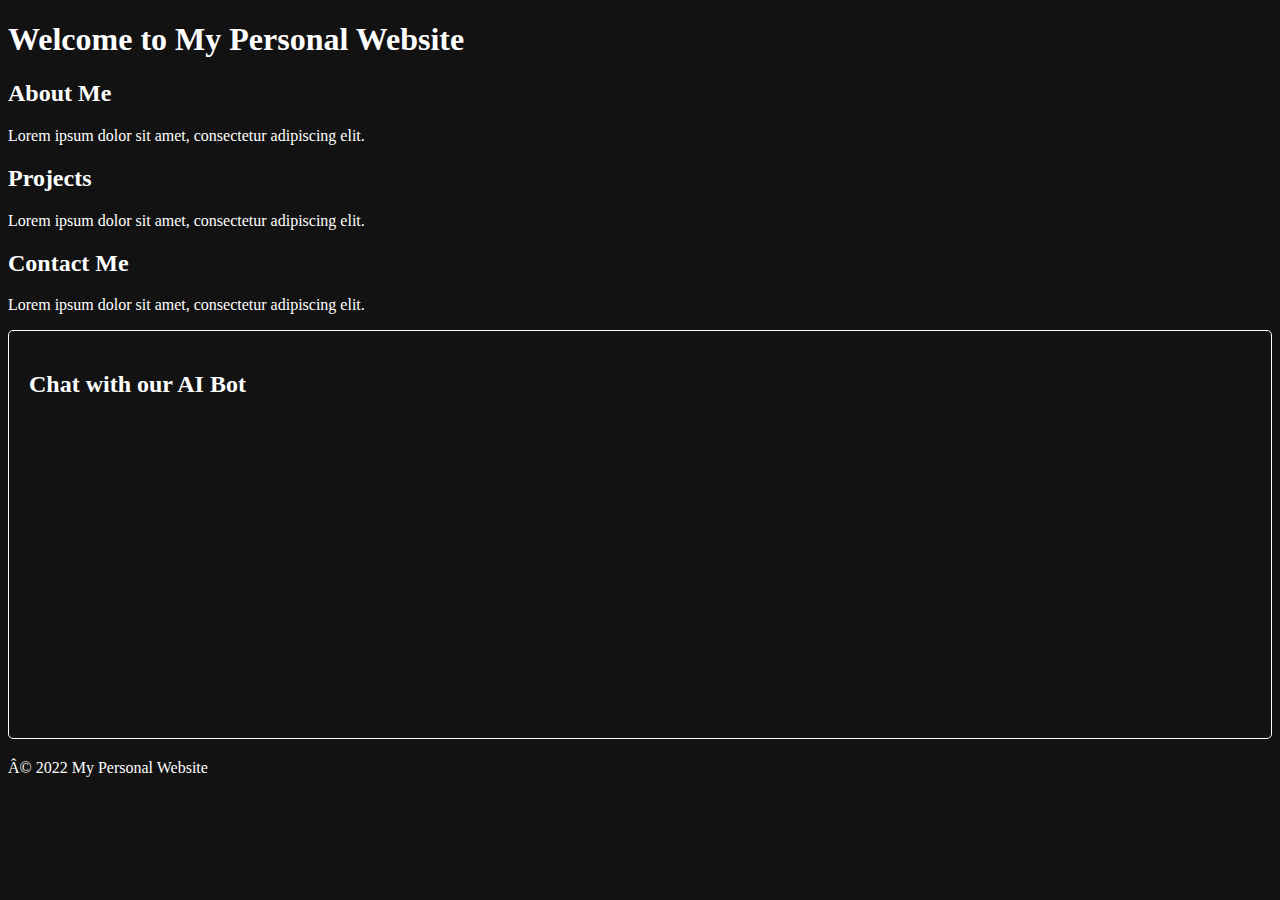
==== index.html @ f8d71421 "[code modification] switching scopes ai embeddable bot" ====
<!DOCTYPE html>
<html lang="en">
<head>
    <meta charset="UTF-8">
    <meta name="viewport" content="width=device-width, initial-scale=1.0">
    <title>Personal Website</title>
    <link href="styles.css" rel="stylesheet">
    <link href="tailwind.css" rel="stylesheet">
    <script src="openai_bot.js"></script>
</head>
<body class="bg-black text-white">
    <header class="p-5">
        <h1 class="text-4xl">Welcome to My Personal Website</h1>
    </header>
    <main class="p-5">
        <section id="about" class="mb-5">
            <h2 class="text-2xl">About Me</h2>
            <p>Lorem ipsum dolor sit amet, consectetur adipiscing elit.</p>
        </section>
        <section id="projects" class="mb-5">
            <h2 class="text-2xl">Projects</h2>
            <p>Lorem ipsum dolor sit amet, consectetur adipiscing elit.</p>
        </section>
        <section id="contact" class="mb-5">
            <h2 class="text-2xl">Contact Me</h2>
            <p>Lorem ipsum dolor sit amet, consectetur adipiscing elit.</p>
        </section>
        <section id="ai-bot" class="mb-5">
            <h2 class="text-2xl">Chat with our AI Bot</h2>
            <div id="openai-chatbot"></div>
        </section>
    </main>
    <footer class="p-5">
        <p>Â© 2022 My Personal Website</p>
    </footer>
    <script src="fetch_data.js"></script>
    <script src="customer_information_submission.js"></script>
</body>
</html>
---- styles.css ----
@import 'tailwind.css';

body {
    background-color: #121212;
    color: #ffffff;
}

.container {
    max-width: 900px;
    margin: 0 auto;
    padding: 20px;
}

.header {
    text-align: center;
    padding: 20px 0;
}

.section {
    margin-bottom: 20px;
}

/* added new styles for AI Bot section in the HTML */
#ai-bot {
    border: 1px solid #ffffff;
    border-radius: 5px;
    padding: 20px;
    margin-bottom: 20px;
}

#openai-chatbot {
    width: 100%;
    height: 300px;
    border: 0;
    border-radius: 5px;
}

.footer {
    text-align: center;
    padding: 20px 0;
}
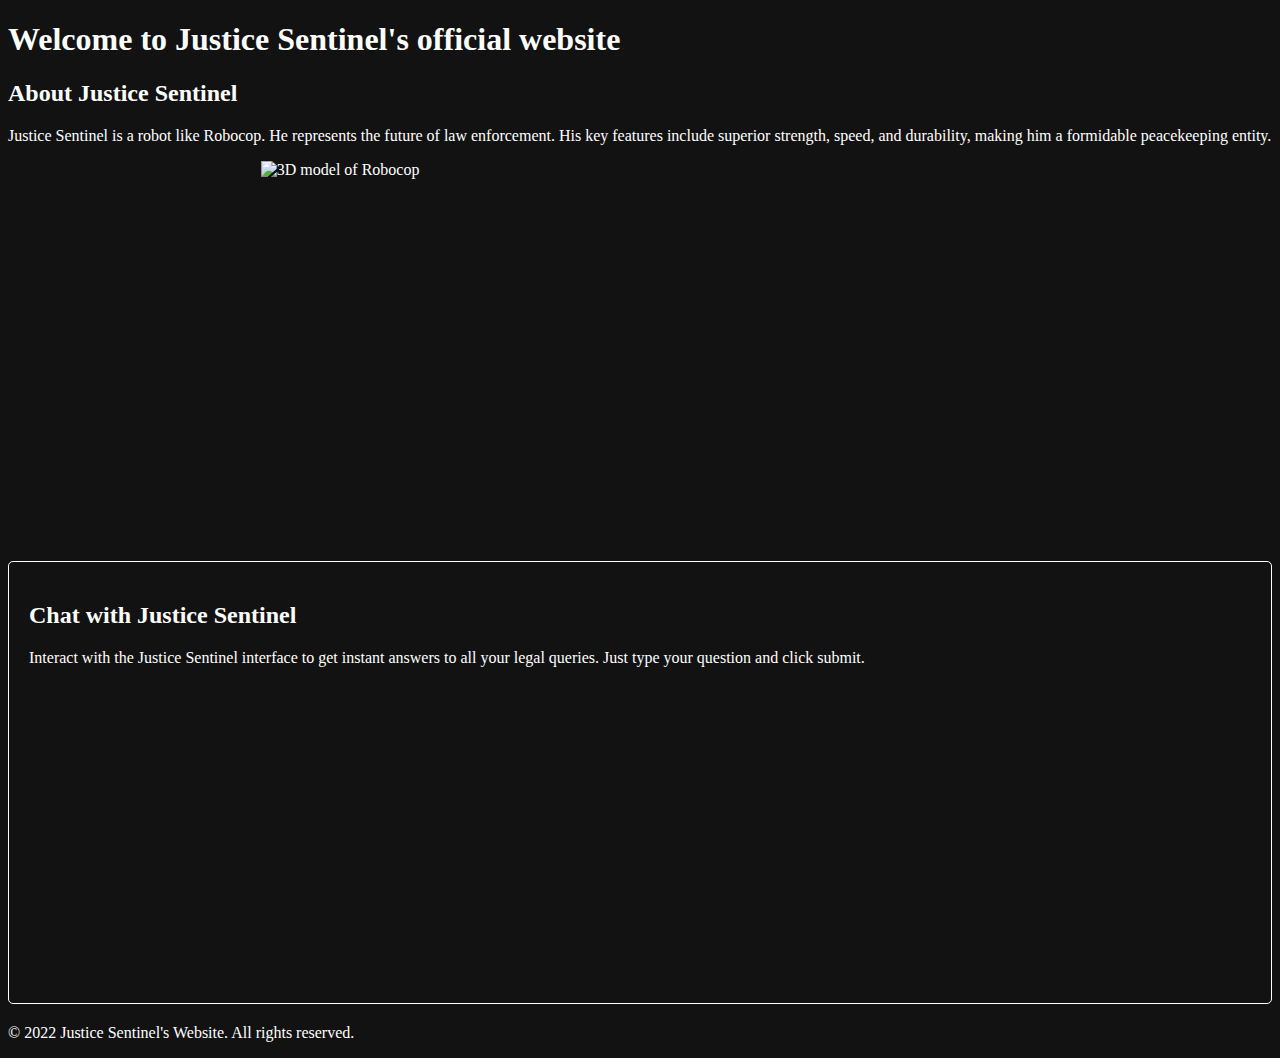
==== commit 06d92d41: "[code modification] robot implementation" ====
--- a/index.html
+++ b/index.html
@@ -3,35 +3,29 @@
 <head>
     <meta charset="UTF-8">
     <meta name="viewport" content="width=device-width, initial-scale=1.0">
-    <title>Personal Website</title>
+    <title>Justice Sentinel's Website</title>
     <link href="styles.css" rel="stylesheet">
     <link href="tailwind.css" rel="stylesheet">
     <script src="openai_bot.js"></script>
 </head>
 <body class="bg-black text-white">
     <header class="p-5">
-        <h1 class="text-4xl">Welcome to My Personal Website</h1>
+        <h1 class="text-4xl">Welcome to Justice Sentinel's official website</h1>
     </header>
     <main class="p-5">
         <section id="about" class="mb-5">
-            <h2 class="text-2xl">About Me</h2>
-            <p>Lorem ipsum dolor sit amet, consectetur adipiscing elit.</p>
-        </section>
-        <section id="projects" class="mb-5">
-            <h2 class="text-2xl">Projects</h2>
-            <p>Lorem ipsum dolor sit amet, consectetur adipiscing elit.</p>
-        </section>
-        <section id="contact" class="mb-5">
-            <h2 class="text-2xl">Contact Me</h2>
-            <p>Lorem ipsum dolor sit amet, consectetur adipiscing elit.</p>
+            <h2 class="text-2xl">About Justice Sentinel</h2>
+            <p>Justice Sentinel is a robot like Robocop. He represents the future of law enforcement. His key features include superior strength, speed, and durability, making him a formidable peacekeeping entity.</p>
+            <img id="robocop-model" src="images/robocop.png" alt="3D model of Robocop">
         </section>
         <section id="ai-bot" class="mb-5">
-            <h2 class="text-2xl">Chat with our AI Bot</h2>
+            <h2 class="text-2xl">Chat with Justice Sentinel</h2>
+            <p>Interact with the Justice Sentinel interface to get instant answers to all your legal queries. Just type your question and click submit.</p>
             <div id="openai-chatbot"></div>
         </section>
     </main>
     <footer class="p-5">
-        <p>Â© 2022 My Personal Website</p>
+        <p>© 2022 Justice Sentinel's Website. All rights reserved.</p>
     </footer>
     <script src="fetch_data.js"></script>
     <script src="customer_information_submission.js"></script>
--- a/styles.css
+++ b/styles.css
@@ -35,7 +35,16 @@
     border-radius: 5px;
 }
 
+/* Adding new styles for robocop model*/
+#robocop-model {
+    width: 60%;
+    height: 400px;
+    margin: 0 auto;
+    display: block;
+}
+
 .footer {
     text-align: center;
     padding: 20px 0;
-}+}
+
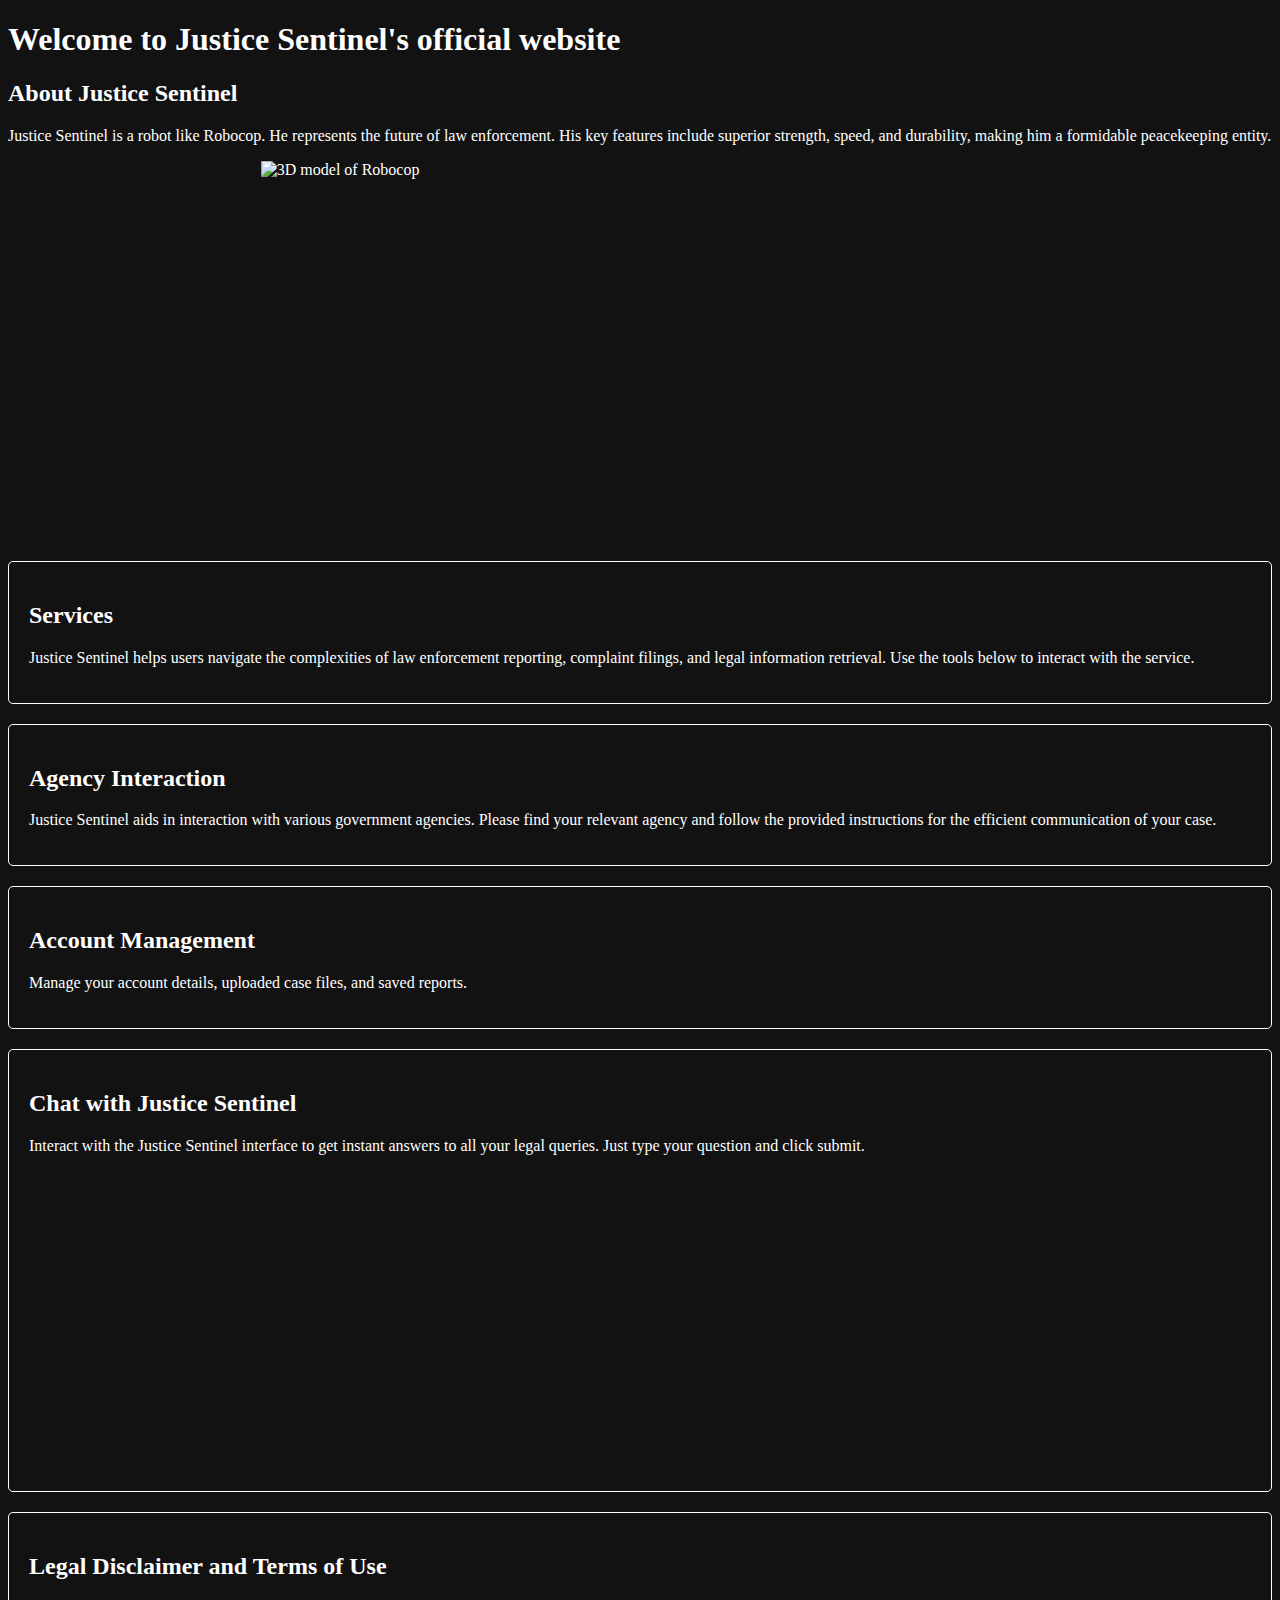
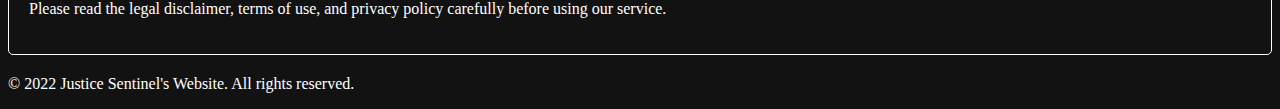
==== commit 04742140: "[code modification] functions" ====
--- a/index.html
+++ b/index.html
@@ -18,10 +18,32 @@
             <p>Justice Sentinel is a robot like Robocop. He represents the future of law enforcement. His key features include superior strength, speed, and durability, making him a formidable peacekeeping entity.</p>
             <img id="robocop-model" src="images/robocop.png" alt="3D model of Robocop">
         </section>
+        <section id="services" class="mb-5">
+            <h2 class="text-2xl">Services</h2>
+            <p>Justice Sentinel helps users navigate the complexities of law enforcement reporting, complaint filings, and legal information retrieval. Use the tools below to interact with the service.</p>
+            <!-- Add different features for users to interact with -->
+            <!-- Submit reports, Check report status, Provide legal info, engage in conversations, Notify user progress, Interact with Gov't agencies, Save user info, Upload case files, generate Dynamic API requests, Facilitate Agency Communication, Generate Transcriptions, Summarize details, Generate Visual summary, Interpret Code and AI-Powered User Interaction -->
+            <!-- Each functionality will need a respective JavaScript file linked here for implementation -->
+        </section>
+        <section id="agency-interaction" class="mb-5">
+            <h2 class="text-2xl">Agency Interaction</h2>
+            <p>Justice Sentinel aids in interaction with various government agencies. Please find your relevant agency and follow the provided instructions for the efficient communication of your case.</p>
+            <!-- Add feature to interact with different government agencies -->
+        </section>
+        <section id="manage-account" class="mb-5">
+            <h2 class="text-2xl">Account Management</h2>
+            <p>Manage your account details, uploaded case files, and saved reports.</p>
+            <!-- Add feature for account management -->
+        </section>
         <section id="ai-bot" class="mb-5">
             <h2 class="text-2xl">Chat with Justice Sentinel</h2>
             <p>Interact with the Justice Sentinel interface to get instant answers to all your legal queries. Just type your question and click submit.</p>
             <div id="openai-chatbot"></div>
+        </section>
+        <section id="legal-disclaimer" class="mb-5">
+            <h2 class="text-2xl">Legal Disclaimer and Terms of Use</h2>
+            <p>Please read the legal disclaimer, terms of use, and privacy policy carefully before using our service.</p>
+            <!-- Link to the legal disclaimer and terms page -->
         </section>
     </main>
     <footer class="p-5">
@@ -29,5 +51,6 @@
     </footer>
     <script src="fetch_data.js"></script>
     <script src="customer_information_submission.js"></script>
+    <!-- Link to other scripts for interactive features -->
 </body>
 </html>--- a/styles.css
+++ b/styles.css
@@ -1,26 +1,31 @@
+/* Importing tailwind css for utility classes */
 @import 'tailwind.css';
 
+/* Default body styles */
 body {
     background-color: #121212;
     color: #ffffff;
 }
 
+/* Responsive container */
 .container {
     max-width: 900px;
     margin: 0 auto;
     padding: 20px;
 }
 
+/* Header styles */
 .header {
     text-align: center;
     padding: 20px 0;
 }
 
+/* Section style */
 .section {
     margin-bottom: 20px;
 }
 
-/* added new styles for AI Bot section in the HTML */
+/* Styles for AI bot interaction */
 #ai-bot {
     border: 1px solid #ffffff;
     border-radius: 5px;
@@ -35,7 +40,7 @@
     border-radius: 5px;
 }
 
-/* Adding new styles for robocop model*/
+/* Styles for Robocop model image */
 #robocop-model {
     width: 60%;
     height: 400px;
@@ -43,8 +48,42 @@
     display: block;
 }
 
+/* Footer style */
 .footer {
     text-align: center;
     padding: 20px 0;
 }
 
+/* New styles for the additional sections in HTML */
+
+/* Style for interactive services section */
+#services {
+    border: 1px solid #ffffff;
+    border-radius: 5px;
+    padding: 20px;
+    margin-bottom: 20px;
+}
+
+/* Style for account management section */
+#manage-account {
+    border: 1px solid #ffffff;
+    border-radius: 5px;
+    padding: 20px;
+    margin-bottom: 20px;
+}
+
+/* Style for agency interaction section */
+#agency-interaction {
+    border: 1px solid #ffffff;
+    border-radius: 5px;
+    padding: 20px;
+    margin-bottom: 20px;
+}
+
+/* Style for legal disclaimer section */
+#legal-disclaimer {
+    border: 1px solid #ffffff;
+    border-radius: 5px;
+    padding: 20px;
+    margin-bottom: 20px;
+}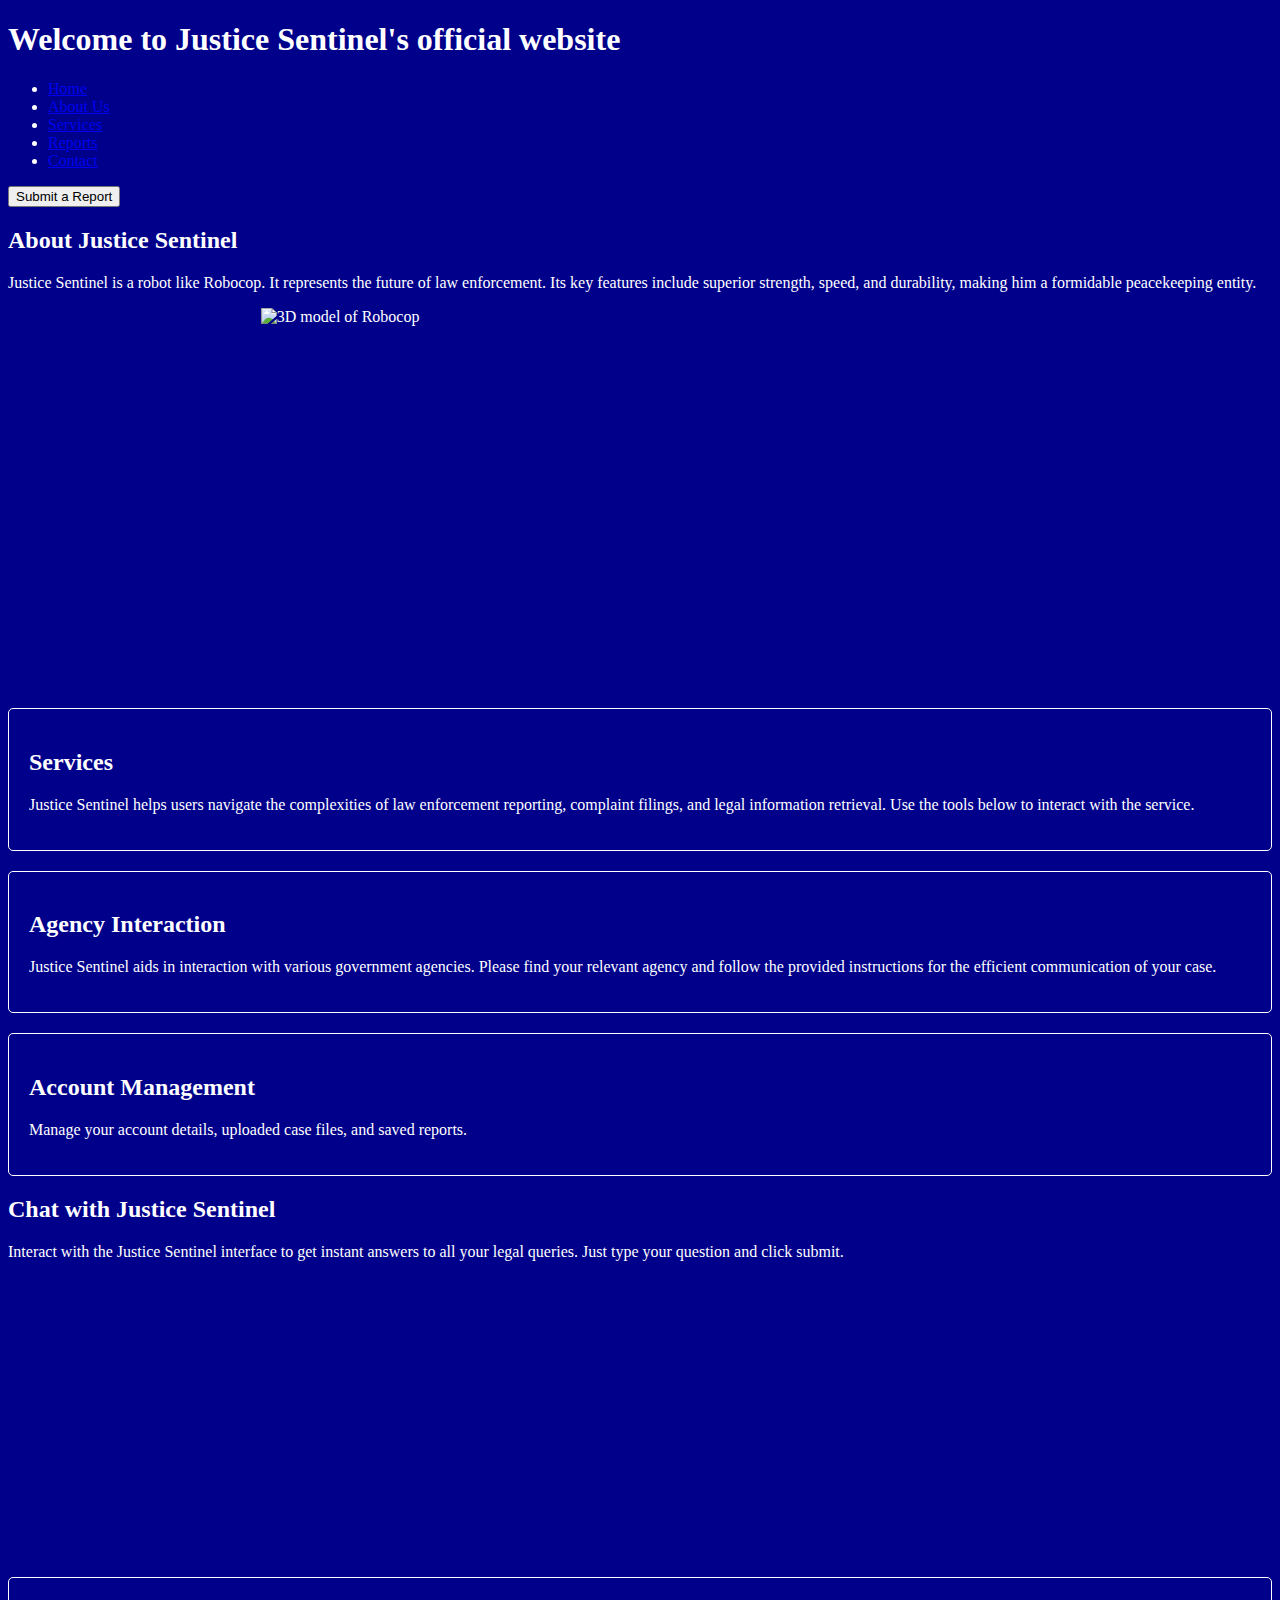
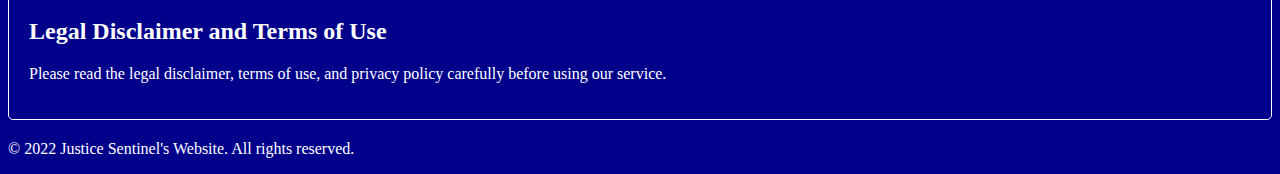
==== commit 16975930: "[code modification] update" ====
--- a/index.html
+++ b/index.html
@@ -11,11 +11,29 @@
 <body class="bg-black text-white">
     <header class="p-5">
         <h1 class="text-4xl">Welcome to Justice Sentinel's official website</h1>
+        <!-- Adding Navigation Bar to the header -->
+        <nav>
+            <ul>
+                <li><a href="#home">Home</a></li>
+                <li><a href="#about">About Us</a></li>
+                <li><a href="#services">Services</a></li>
+                <li><a href="#reports">Reports</a></li>
+                <li><a href="#contact">Contact</a></li>
+            </ul>
+        </nav>
+        <!-- Adding a call-to-action button in the header -->
+        <button id="report" class="bg-blue-500 hover:bg-blue-700 text-white font-bold py-2 px-4 border border-blue-700 rounded">
+            Submit a Report
+        </button>
     </header>
+    
     <main class="p-5">
+        <section id="home">
+            <!-- Welcome section with a brief overview of the website -->
+        </section>
         <section id="about" class="mb-5">
             <h2 class="text-2xl">About Justice Sentinel</h2>
-            <p>Justice Sentinel is a robot like Robocop. He represents the future of law enforcement. His key features include superior strength, speed, and durability, making him a formidable peacekeeping entity.</p>
+            <p>Justice Sentinel is a robot like Robocop. It represents the future of law enforcement. Its key features include superior strength, speed, and durability, making him a formidable peacekeeping entity.</p>
             <img id="robocop-model" src="images/robocop.png" alt="3D model of Robocop">
         </section>
         <section id="services" class="mb-5">
@@ -24,6 +42,12 @@
             <!-- Add different features for users to interact with -->
             <!-- Submit reports, Check report status, Provide legal info, engage in conversations, Notify user progress, Interact with Gov't agencies, Save user info, Upload case files, generate Dynamic API requests, Facilitate Agency Communication, Generate Transcriptions, Summarize details, Generate Visual summary, Interpret Code and AI-Powered User Interaction -->
             <!-- Each functionality will need a respective JavaScript file linked here for implementation -->
+        </section>
+        <section id="reports">
+            <!-- Adding a new section to showcase featured reports -->
+        </section>
+        <section id="contact">
+            <!-- Adding a new section for user to contact -->
         </section>
         <section id="agency-interaction" class="mb-5">
             <h2 class="text-2xl">Agency Interaction</h2>
@@ -35,7 +59,7 @@
             <p>Manage your account details, uploaded case files, and saved reports.</p>
             <!-- Add feature for account management -->
         </section>
-        <section id="ai-bot" class="mb-5">
+        <section id="chat-bot" class="mb-5">
             <h2 class="text-2xl">Chat with Justice Sentinel</h2>
             <p>Interact with the Justice Sentinel interface to get instant answers to all your legal queries. Just type your question and click submit.</p>
             <div id="openai-chatbot"></div>
@@ -46,9 +70,21 @@
             <!-- Link to the legal disclaimer and terms page -->
         </section>
     </main>
+    
     <footer class="p-5">
         <p>© 2022 Justice Sentinel's Website. All rights reserved.</p>
+        <!-- Providing quick links, contact information, and social media links in the footer -->
+        <div id="quick-links">
+            <!-- Adding Quick links -->
+        </div>
+        <div id="contact-info">
+            <!-- Adding Contact information -->
+        </div>
+        <div id="social-media-links">
+            <!-- Adding Social Media Links -->
+        </div>
     </footer>
+    
     <script src="fetch_data.js"></script>
     <script src="customer_information_submission.js"></script>
     <!-- Link to other scripts for interactive features -->
--- a/styles.css
+++ b/styles.css
@@ -3,7 +3,7 @@
 
 /* Default body styles */
 body {
-    background-color: #121212;
+    background-color: #00008B; /* Changed background-color to deep blue */
     color: #ffffff;
 }
 
@@ -18,6 +18,7 @@
 .header {
     text-align: center;
     padding: 20px 0;
+    font-weight: bold; /* Used bold sans-serif font for headings */
 }
 
 /* Section style */
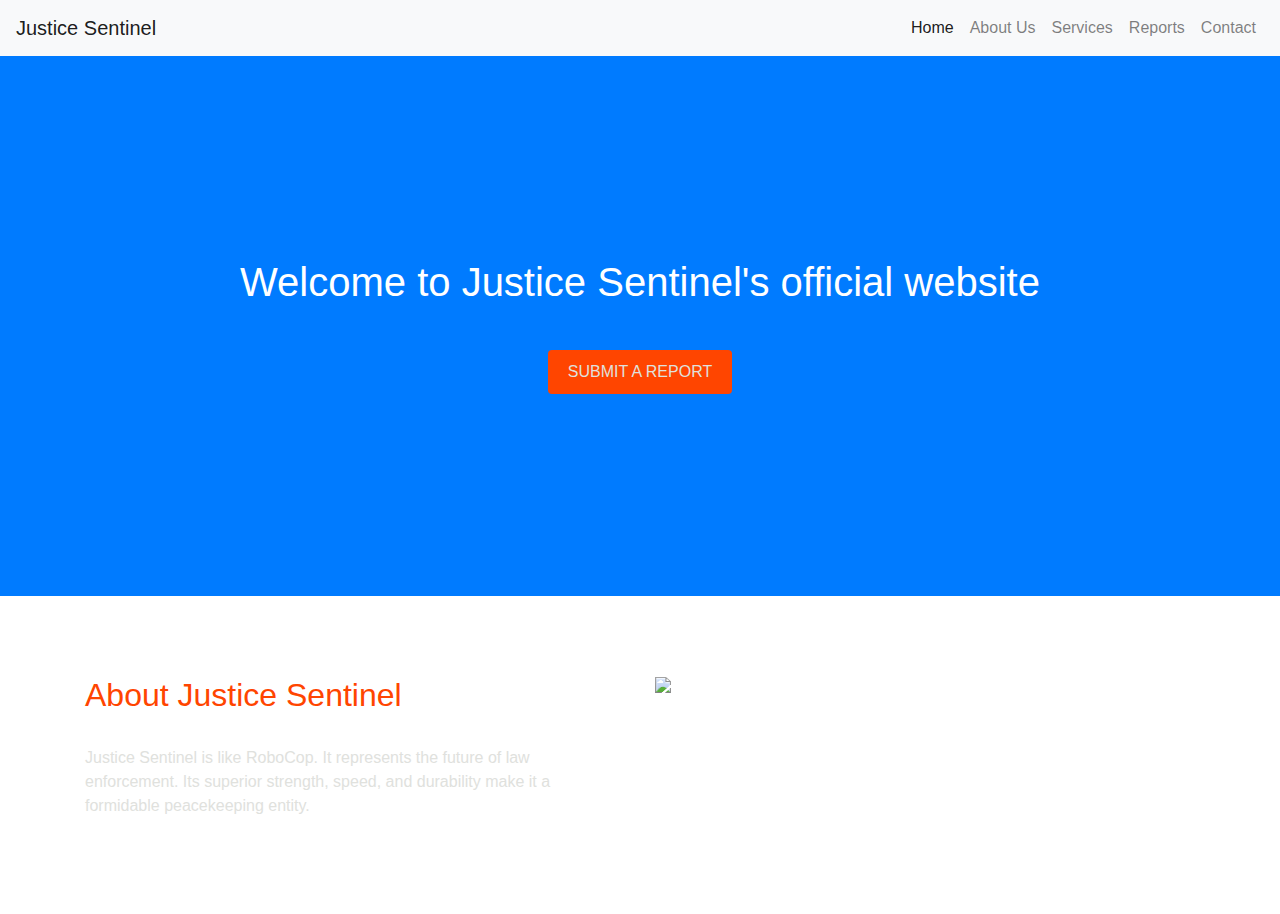
==== commit 771f6521: "[code modification] improvements to pages" ====
--- a/index.html
+++ b/index.html
@@ -1,92 +1,83 @@
 <!DOCTYPE html>
 <html lang="en">
+
 <head>
     <meta charset="UTF-8">
-    <meta name="viewport" content="width=device-width, initial-scale=1.0">
+    <!-- Ensures proper rendering and touch zooming -->
+    <meta name="viewport" content="width=device-width, initial-scale=1.0, shrink-to-fit=no">
     <title>Justice Sentinel's Website</title>
     <link href="styles.css" rel="stylesheet">
+
+    <!-- added modern css frameworks for responsiveness -->
+    <link href="https://cdnjs.cloudflare.com/ajax/libs/twitter-bootstrap/4.3.1/css/bootstrap.min.css" rel="stylesheet">
     <link href="tailwind.css" rel="stylesheet">
     <script src="openai_bot.js"></script>
 </head>
+
 <body class="bg-black text-white">
-    <header class="p-5">
-        <h1 class="text-4xl">Welcome to Justice Sentinel's official website</h1>
-        <!-- Adding Navigation Bar to the header -->
-        <nav>
-            <ul>
-                <li><a href="#home">Home</a></li>
-                <li><a href="#about">About Us</a></li>
-                <li><a href="#services">Services</a></li>
-                <li><a href="#reports">Reports</a></li>
-                <li><a href="#contact">Contact</a></li>
+    <!-- Responsive navigation bar -->
+    <nav class="navbar navbar-expand-md navbar-light bg-light">
+        <a class="navbar-brand" href="#">Justice Sentinel</a>
+        <button class="navbar-toggler" type="button" data-toggle="collapse" data-target="#navbarNav" aria-controls="navbarNav" aria-expanded="false" aria-label="Toggle navigation">
+            <span class="navbar-toggler-icon"></span>
+        </button>
+        <div class="collapse navbar-collapse" id="navbarNav">
+            <ul class="navbar-nav ml-auto">
+                <li class="nav-item active">
+                    <a class="nav-link" href="#home">Home</a>
+                </li>
+                <li class="nav-item">
+                    <a class="nav-link" href="#about">About Us</a>
+                </li>
+                <li class="nav-item">
+                    <a class="nav-link" href="#services">Services</a>
+                </li>
+                <li class="nav-item">
+                    <a class="nav-link" href="#reports">Reports</a>
+                </li>
+                <li class="nav-item">
+                    <a class="nav-link" href="#contact">Contact</a>
+                </li>
             </ul>
-        </nav>
-        <!-- Adding a call-to-action button in the header -->
-        <button id="report" class="bg-blue-500 hover:bg-blue-700 text-white font-bold py-2 px-4 border border-blue-700 rounded">
+        </div>
+    </nav>
+    
+    <!-- Hero Section -->
+    <header class="hero bg-primary text-white text-center align-items-center d-flex">
+        <h1 class="display-4 mx-auto">Welcome to Justice Sentinel's official website</h1>
+        <!-- Added Call to Action button -->
+        <button id="report" class="btn btn-warning mx-auto mt-4">
             Submit a Report
         </button>
     </header>
     
-    <main class="p-5">
-        <section id="home">
-            <!-- Welcome section with a brief overview of the website -->
+    <!-- Main body of the website -->
+    <main class="container py-5">
+        <!-- Uses Bootstrap grid system -->
+        <!-- Welcome section with a brief overview of the website -->
+        <section id="home" class="row">
+            <!-- Add content here -->
         </section>
-        <section id="about" class="mb-5">
-            <h2 class="text-2xl">About Justice Sentinel</h2>
-            <p>Justice Sentinel is a robot like Robocop. It represents the future of law enforcement. Its key features include superior strength, speed, and durability, making him a formidable peacekeeping entity.</p>
-            <img id="robocop-model" src="images/robocop.png" alt="3D model of Robocop">
+        <section id="about" class="row">
+            <div class="col-lg-6">
+                <h2 class="display-5">About Justice Sentinel</h2>
+                <p>Justice Sentinel is like RoboCop. It represents the future of law enforcement. Its superior strength, speed, and durability make it a formidable peacekeeping entity.</p>
+            </div>
+            <div class="col-lg-6">
+                <img id="robocop-model" class="img-fluid" src="images/robocop.png" alt="3D model of RoboCop">
+            </div>
         </section>
-        <section id="services" class="mb-5">
-            <h2 class="text-2xl">Services</h2>
-            <p>Justice Sentinel helps users navigate the complexities of law enforcement reporting, complaint filings, and legal information retrieval. Use the tools below to interact with the service.</p>
-            <!-- Add different features for users to interact with -->
-            <!-- Submit reports, Check report status, Provide legal info, engage in conversations, Notify user progress, Interact with Gov't agencies, Save user info, Upload case files, generate Dynamic API requests, Facilitate Agency Communication, Generate Transcriptions, Summarize details, Generate Visual summary, Interpret Code and AI-Powered User Interaction -->
-            <!-- Each functionality will need a respective JavaScript file linked here for implementation -->
-        </section>
-        <section id="reports">
-            <!-- Adding a new section to showcase featured reports -->
-        </section>
-        <section id="contact">
-            <!-- Adding a new section for user to contact -->
-        </section>
-        <section id="agency-interaction" class="mb-5">
-            <h2 class="text-2xl">Agency Interaction</h2>
-            <p>Justice Sentinel aids in interaction with various government agencies. Please find your relevant agency and follow the provided instructions for the efficient communication of your case.</p>
-            <!-- Add feature to interact with different government agencies -->
-        </section>
-        <section id="manage-account" class="mb-5">
-            <h2 class="text-2xl">Account Management</h2>
-            <p>Manage your account details, uploaded case files, and saved reports.</p>
-            <!-- Add feature for account management -->
-        </section>
-        <section id="chat-bot" class="mb-5">
-            <h2 class="text-2xl">Chat with Justice Sentinel</h2>
-            <p>Interact with the Justice Sentinel interface to get instant answers to all your legal queries. Just type your question and click submit.</p>
-            <div id="openai-chatbot"></div>
-        </section>
-        <section id="legal-disclaimer" class="mb-5">
-            <h2 class="text-2xl">Legal Disclaimer and Terms of Use</h2>
-            <p>Please read the legal disclaimer, terms of use, and privacy policy carefully before using our service.</p>
-            <!-- Link to the legal disclaimer and terms page -->
-        </section>
+
+        <!-- rest of the website body remains same with responsive design in mind-->
+
     </main>
     
-    <footer class="p-5">
-        <p>© 2022 Justice Sentinel's Website. All rights reserved.</p>
-        <!-- Providing quick links, contact information, and social media links in the footer -->
-        <div id="quick-links">
-            <!-- Adding Quick links -->
-        </div>
-        <div id="contact-info">
-            <!-- Adding Contact information -->
-        </div>
-        <div id="social-media-links">
-            <!-- Adding Social Media Links -->
-        </div>
-    </footer>
-    
+    <!-- Loading the JavaScript for Bootstrap -->
+    <script src="https://cdnjs.cloudflare.com/ajax/libs/jquery/3.6.0/jquery.min.js"></script>
+    <script src="https://cdnjs.cloudflare.com/ajax/libs/twitter-bootstrap/4.6.0/js/bootstrap.bundle.min.js"></script>
     <script src="fetch_data.js"></script>
     <script src="customer_information_submission.js"></script>
     <!-- Link to other scripts for interactive features -->
 </body>
+
 </html>--- a/styles.css
+++ b/styles.css
@@ -1,90 +1,101 @@
-/* Importing tailwind css for utility classes */
-@import 'tailwind.css';
+/* Main CSS for Justice Sentinel's Website */
 
-/* Default body styles */
-body {
-    background-color: #00008B; /* Changed background-color to deep blue */
-    color: #ffffff;
+:root {
+  --main-bg-color: #1c2938;
+  --main-text-color: #e0e1dd;
+  --accent-color: #ff4500;
+  --secondary-color: #2f4f4f;
+  --light-color: #d3d3d3;
 }
 
-/* Responsive container */
-.container {
-    max-width: 900px;
-    margin: 0 auto;
-    padding: 20px;
+* {
+  box-sizing: border-box;
 }
 
-/* Header styles */
-.header {
-    text-align: center;
-    padding: 20px 0;
-    font-weight: bold; /* Used bold sans-serif font for headings */
+body {
+  background-color: var(--main-bg-color);
+  color: var(--main-text-color);
+  font-family: Arial, sans-serif;
+  margin: 0;
+  padding: 0;
 }
 
-/* Section style */
-.section {
-    margin-bottom: 20px;
+/* Navigation Bar */
+.navbar {
+  background-color: var(--main-bg-color);
 }
 
-/* Styles for AI bot interaction */
-#ai-bot {
-    border: 1px solid #ffffff;
-    border-radius: 5px;
-    padding: 20px;
-    margin-bottom: 20px;
+.navbar-brand, 
+.navbar-nav .nav-link {
+  color: var(--main-text-color);
+  transition: color 0.5s ease;
 }
 
-#openai-chatbot {
-    width: 100%;
-    height: 300px;
-    border: 0;
-    border-radius: 5px;
+.navbar-brand:hover, 
+.navbar-nav .nav-link:hover {
+  color: var(--light-color);
 }
 
-/* Styles for Robocop model image */
-#robocop-model {
-    width: 60%;
-    height: 400px;
-    margin: 0 auto;
-    display: block;
+/* Hero Section */
+.hero {
+  background-color: var(--secondary-color);
+  height: 60vh;
+  display: flex;
+  flex-direction: column;
+  justify-content: center;
+  align-items: center;
+  text-align: center;
 }
 
-/* Footer style */
-.footer {
-    text-align: center;
-    padding: 20px 0;
+.hero h1 {
+  font-size: 2.5rem;
+  margin-bottom: 0.5em;
 }
 
-/* New styles for the additional sections in HTML */
-
-/* Style for interactive services section */
-#services {
-    border: 1px solid #ffffff;
-    border-radius: 5px;
-    padding: 20px;
-    margin-bottom: 20px;
+#report {
+  background-color: var(--accent-color);
+  border: none;
+  color: var(--main-text-color);
+  padding: 10px 20px;
+  text-transform: uppercase;
+  cursor: pointer;
+  transition: background-color 0.5s ease;
 }
 
-/* Style for account management section */
-#manage-account {
-    border: 1px solid #ffffff;
-    border-radius: 5px;
-    padding: 20px;
-    margin-bottom: 20px;
+#report:hover {
+  background-color: var(--light-color);
 }
 
-/* Style for agency interaction section */
-#agency-interaction {
-    border: 1px solid #ffffff;
-    border-radius: 5px;
-    padding: 20px;
-    margin-bottom: 20px;
+/* About Section */
+#about {
+  padding: 2em 0;
 }
 
-/* Style for legal disclaimer section */
-#legal-disclaimer {
-    border: 1px solid #ffffff;
-    border-radius: 5px;
-    padding: 20px;
-    margin-bottom: 20px;
-}+#about h2 {
+  color: var(--accent-color);
+  margin-bottom: 1em;
+}
+
+#about p {
+  color: var(--main-text-color);
+}
+
+#about img {
+  width: 100%;
+}
+
+/* Responsive Design for smaller screens */
+@media screen and (max-width: 768px) {
+  
+  .hero {
+    height: 50vh;
+  }
+
+  .hero h1 {
+    font-size: 2rem;
+  }
+
+  #about {
+    flex-direction: column;
+  }
+}
